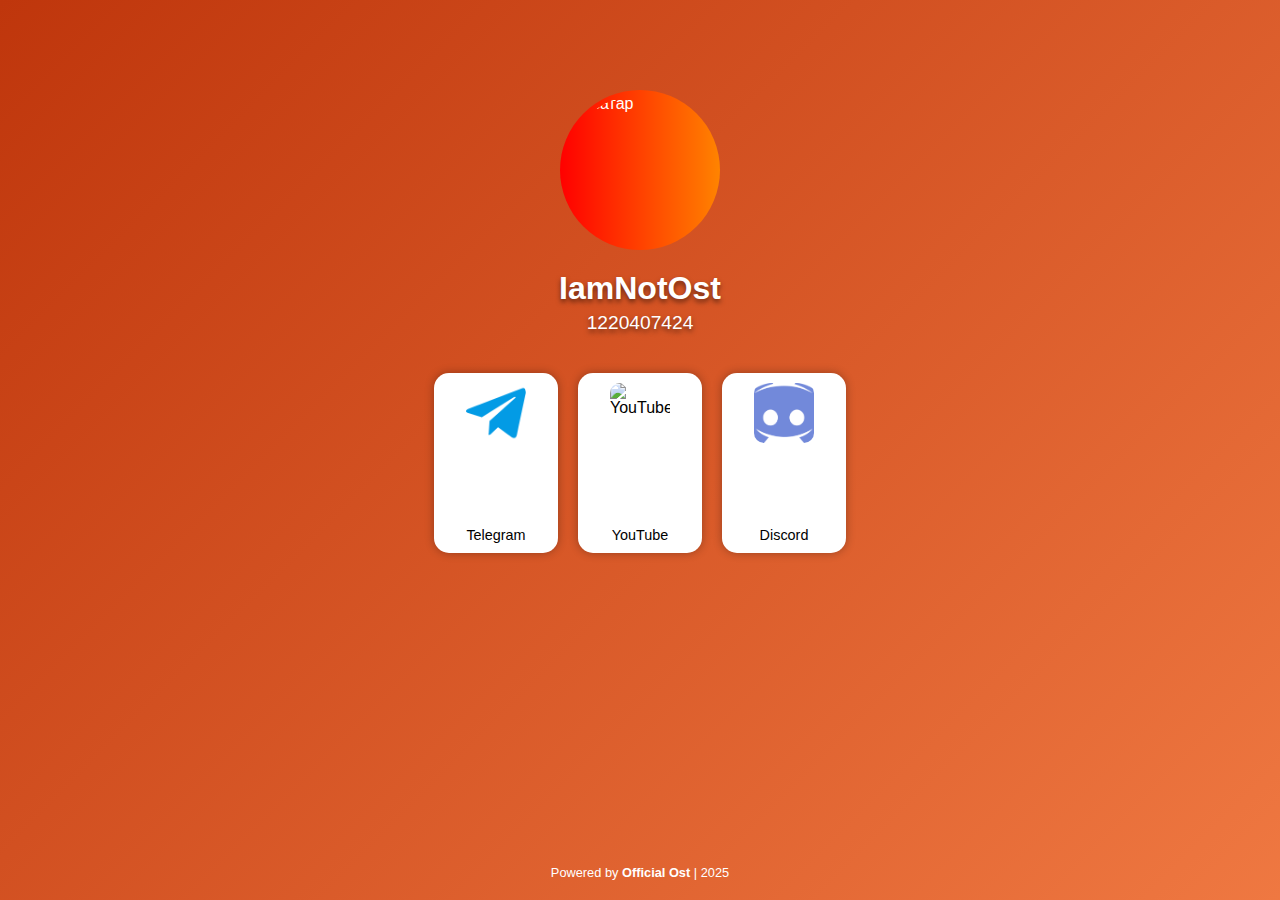
==== index.html @ e7b5f62b "Rename site.html to index.html" ====
<!DOCTYPE html>
<html lang="ru">
<head>
    <meta charset="UTF-8">
    <meta name="viewport" content="width=device-width, initial-scale=1.0">
    <title>IsmNotOst</title>
    <link rel="stylesheet" href="style.css">
</head>
<body>

    <div class="container">
        <div class="avatar-container">
            <img src="pic/avatar.png" alt="Аватар" class="avatar">
        </div>

        <h1 class="nickname">IamNotOst</h1>
        <p class="id">1220407424</p>

        <div class="cards-container">
            <a href="https://t.me/BlockmanGoOst" class="card" target="_blank">
                <img src="pic/telegram.png" alt="Telegram" class="card-image">
                <p class="card-text">Telegram</p>
            </a>

            <a href="https://youtube.com/IamNotOst" class="card" target="_blank">
                <img src="pic/youtube.png" alt="YouTube" class="card-image">
                <p class="card-text">YouTube</p>
            </a>

            <a href="https://t.me/BlockmanGoOst" class="card" target="_blank">
                <img src="pic/discord.png" alt="Discord" class="card-image">
                <p class="card-text">Discord</p>
            </a>
        </div>

    </div>

    <footer>
        <p>Powered by <b>Official Ost</b> | 2025</p>
    </footer>

</body>
              </html>
---- style.css ----
body {
    margin: 0;
    font-family: sans-serif;
    background: linear-gradient(-45deg, #8e2de2, #4a00e0, #ff8e53, #bf360c);
    background-size: 400% 400%;
    animation: gradient 15s ease infinite;
    height: 100vh;
    display: flex;
    flex-direction: column;
    justify-content: space-between;
    align-items: center;
    color: white;
    overflow: hidden;
}

@keyframes gradient {
    0% {
        background-position: 0% 50%;
    }
    50% {
        background-position: 100% 50%;
    }
    100% {
        background-position: 0% 50%;
    }
}

.container {
    display: flex;
    flex-direction: column;
    align-items: center;
    margin-top: 10vh;
}

.avatar-container {
    border-radius: 50%;
    padding: 5px;
    background: linear-gradient(to right, #ff0000, #ff7300, #fffb00, #48ff00, #00ffd5, #002bff, #7a00ff, #ff00c8, #ff0000, #ff0000);
    background-size: 800% 100%;
    animation: border-gradient 20s linear infinite;
    transition: all 0.3s ease;
}

@keyframes border-gradient {
    0% {
        background-position: 0% 0%;
    }
    100% {
        background-position: 400% 0%;
    }
}

.avatar {
    width: 150px;
    height: 150px;
    border-radius: 50%;
    object-fit: cover;
    display: block;
    transition: all 0.3s ease;
}

.avatar-container:hover {
    transform: scale(1.1);
    box-shadow: 0 0 15px rgba(255, 255, 255, 0.8);
}

.nickname {
    font-size: 2em;
    margin-top: 20px;
    margin-bottom: 5px;
    text-shadow: 0 3px 5px rgba(0, 0, 0, 0.5);
}

.id {
    font-size: 1.2em;
    margin-top: 0;
    text-shadow: 0 3px 5px rgba(0, 0, 0, 0.5);
}

.cards-container {
    display: flex;  /* Use flexbox for horizontal layout */
    justify-content: center; /* Space items evenly */
    margin-top: 20px;
    width: 90%; /* Adjust as needed */
    max-width: 900px; /* Maximum width for the cards */
}

.card {
    background-color: white;
    border-radius: 15px;
    box-shadow: 0 0 10px rgba(0, 0, 0, 0.3); /* Black glow */
    margin: 0 10px;  /* Space cards horizontally */
    padding: 10px;
    width: 120px;  /* Reduced width */
    height: 160px; /* Reduced height */
    text-align: center;
    text-decoration: none;
    color: black;
    display: flex;       /* Use flexbox for vertical alignment within the card */
    flex-direction: column; /* Stack image and text vertically */
    align-items: center;  /* Center items horizontally */
    transition: transform 0.2s ease-in-out;
}

.card:hover {
    transform: scale(1.05); /* Scale up slightly on hover */
}

.card-image {
    width: 60px; /* Reduced image size */
    height: 60px; /* Reduced image size */
    border-radius: 10px;
    object-fit: cover;
    margin-bottom: 8px; /* Reduced margin */
}

.card-text {
    font-size: 0.9em; /* Reduced font size */
    margin: auto 0 0; /* Push text to the bottom */
}

footer {
    text-align: center;
    padding: 20px;
    font-size: 0.8em;
    color: white;
    width: 100%;
    box-sizing: border-box;
}

footer p {
    margin: 0;
}
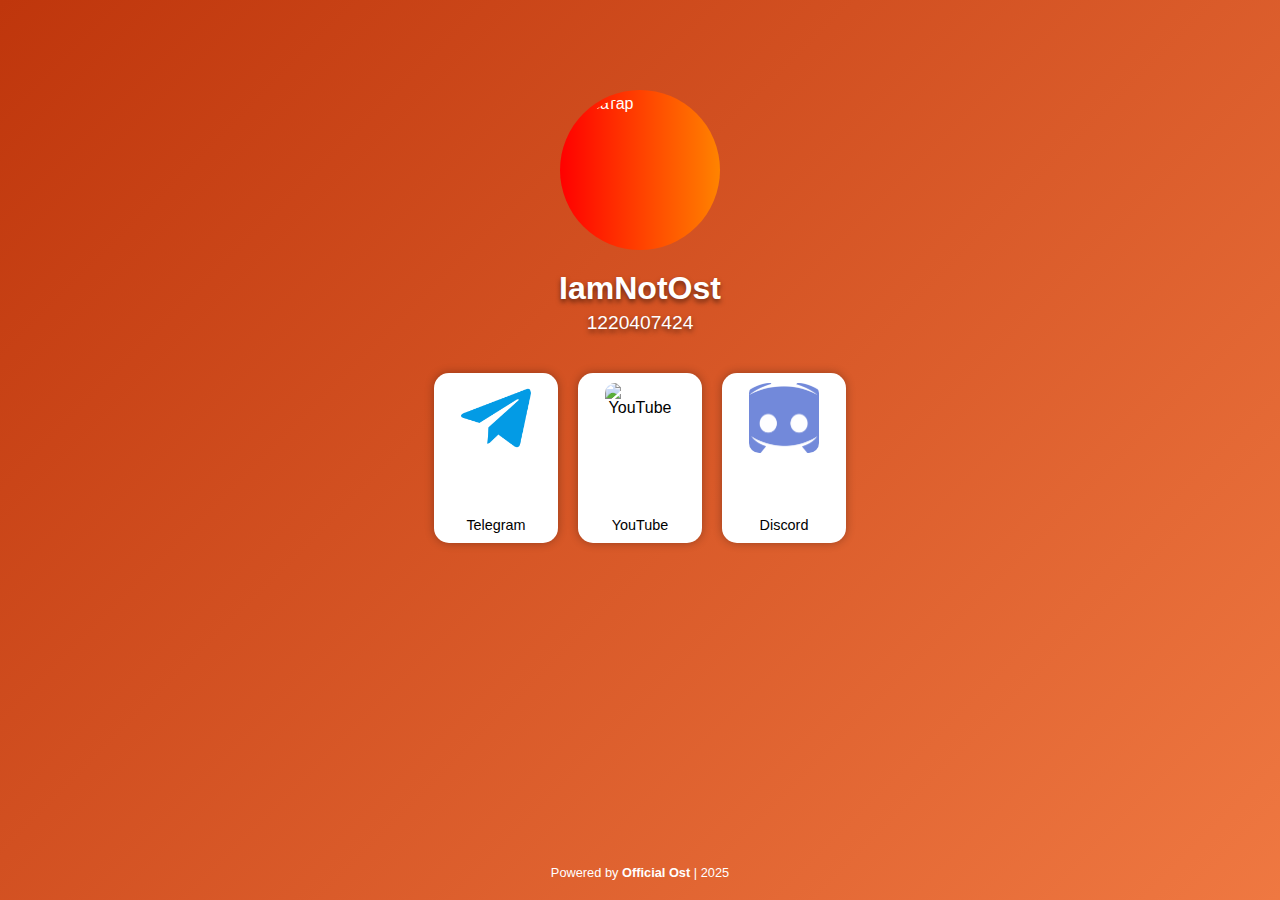
==== commit b6c8b1a9: "Update index.html" ====
--- a/index.html
+++ b/index.html
@@ -22,7 +22,7 @@
                 <p class="card-text">Telegram</p>
             </a>
 
-            <a href="https://youtube.com/IamNotOst" class="card" target="_blank">
+            <a href="https://youtube.com/@IamNotOst" class="card" target="_blank">
                 <img src="pic/youtube.png" alt="YouTube" class="card-image">
                 <p class="card-text">YouTube</p>
             </a>
--- a/style.css
+++ b/style.css
@@ -92,7 +92,7 @@
     margin: 0 10px;  /* Space cards horizontally */
     padding: 10px;
     width: 120px;  /* Reduced width */
-    height: 160px; /* Reduced height */
+    height: 150px; /* Reduced height */
     text-align: center;
     text-decoration: none;
     color: black;
@@ -107,8 +107,8 @@
 }
 
 .card-image {
-    width: 60px; /* Reduced image size */
-    height: 60px; /* Reduced image size */
+    width: 70px; /* Reduced image size */
+    height: 70px; /* Reduced image size */
     border-radius: 10px;
     object-fit: cover;
     margin-bottom: 8px; /* Reduced margin */
